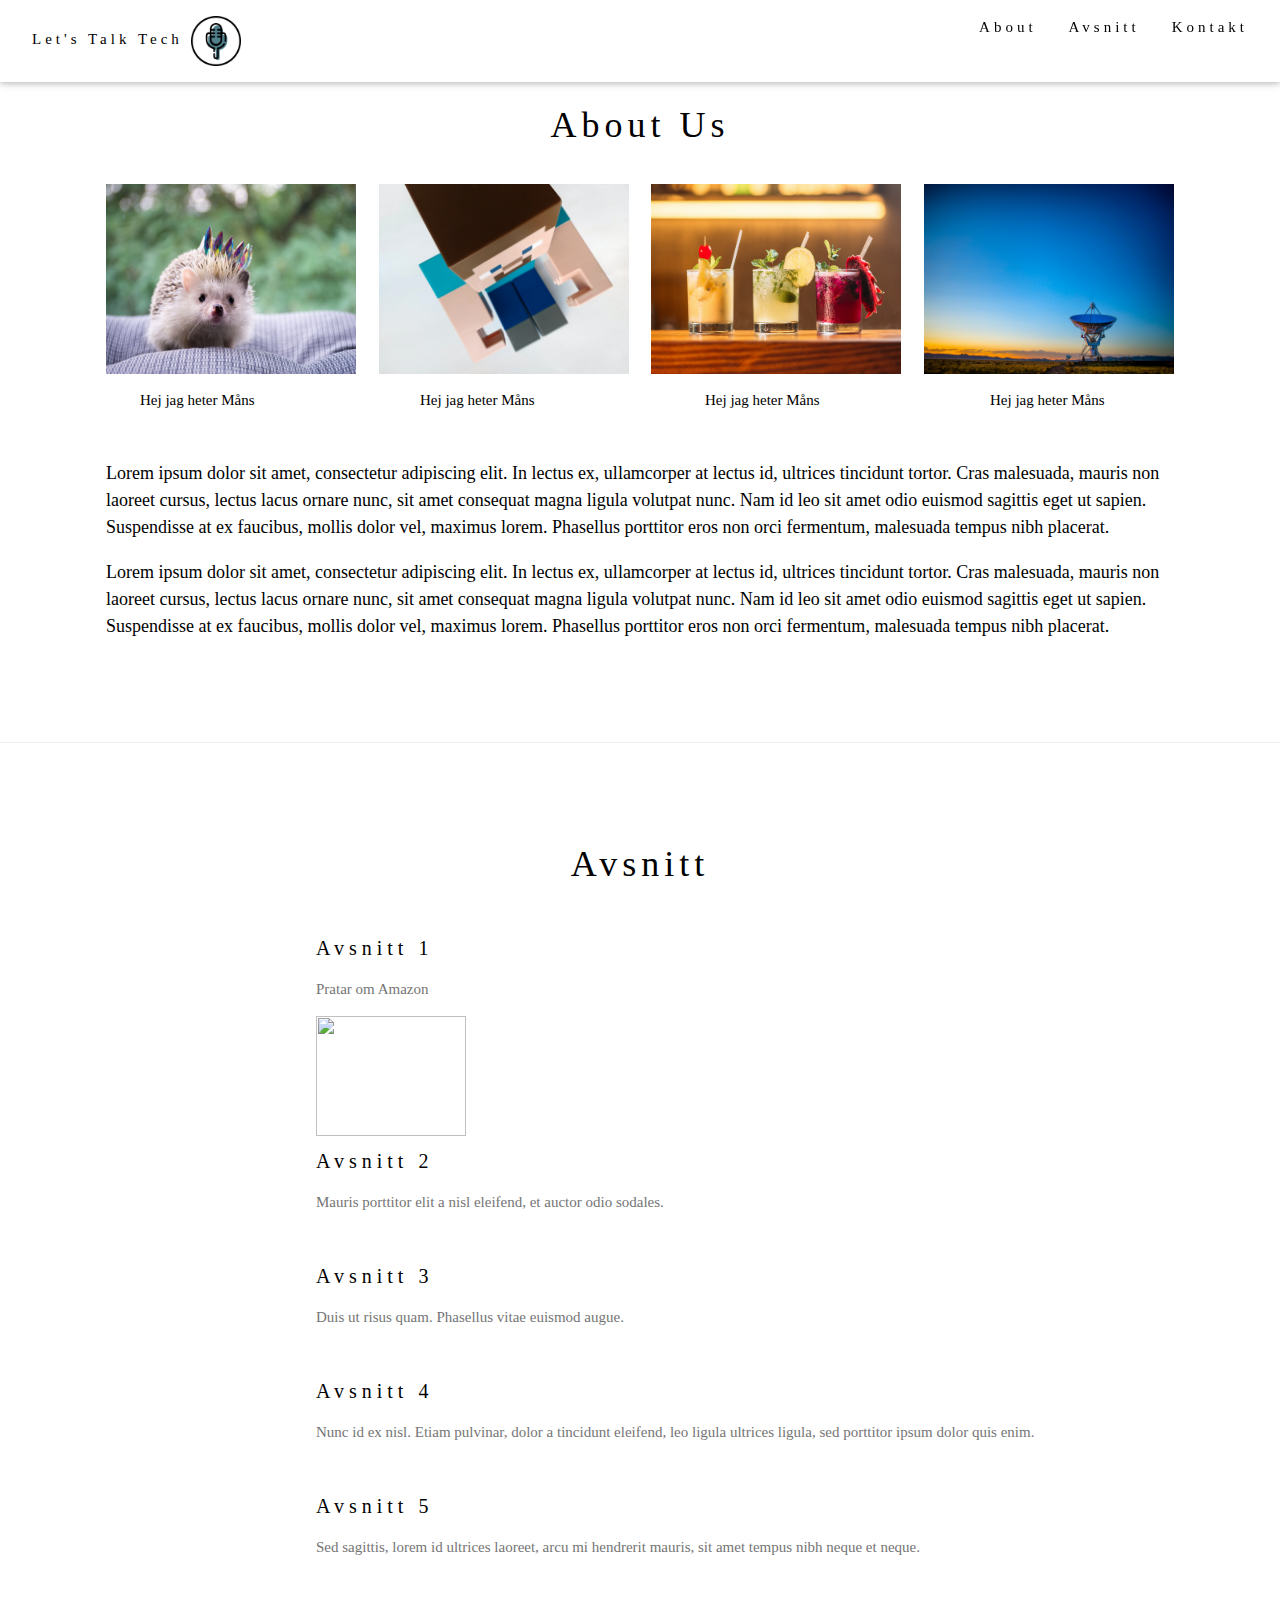
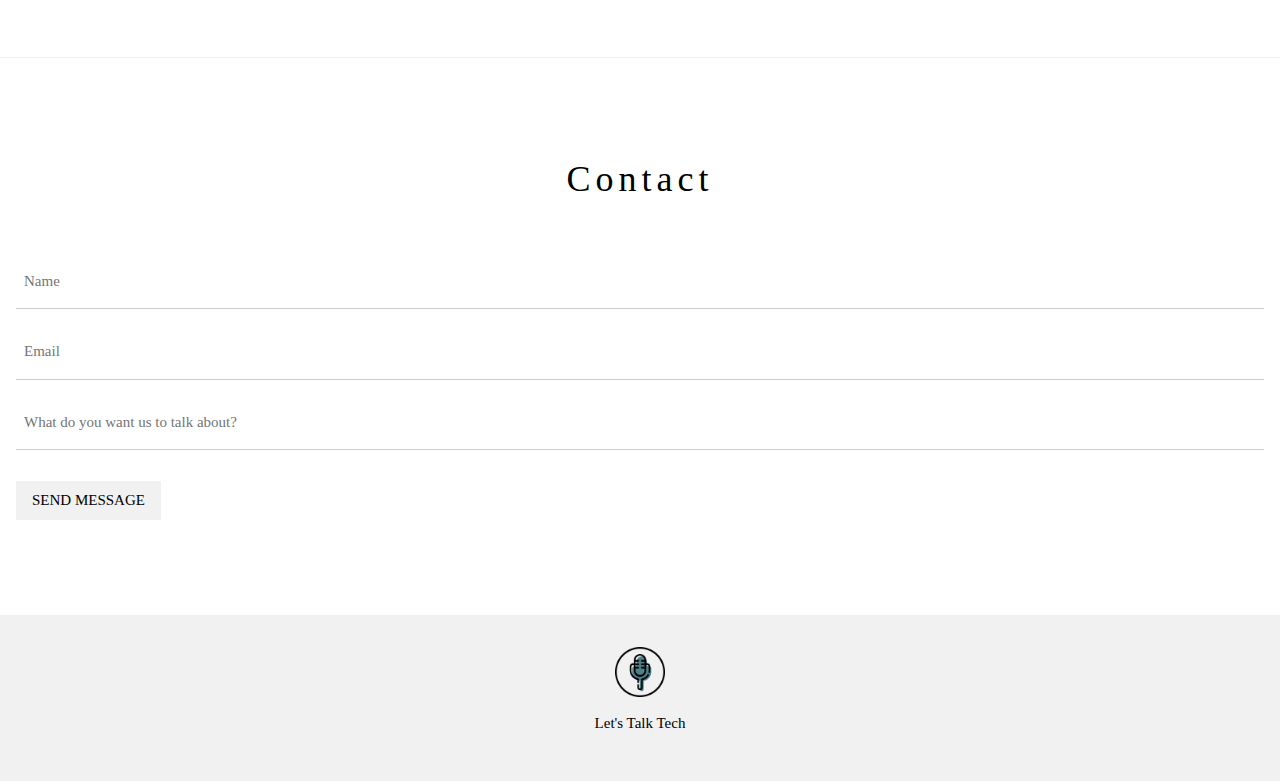
==== index.html @ 8754eae4 "Fixade Avsnitt rubriken" ====
<!DOCTYPE html>
<html>
<head>
<title>W3.CSS Template</title>
<meta charset="UTF-8">
<meta name="viewport" content="width=device-width, initial-scale=1">
<link rel="stylesheet" href="https://www.w3schools.com/w3css/4/w3.css">
<link href="style.css" rel="stylesheet" type="text/css" media="all">
</head>
<body>

<!-- Navbar (sit on top) -->
<div class="w3-top">
  <div class="w3-bar w3-white w3-padding w3-card" style="letter-spacing:4px;">
    <a href="#home" class="w3-bar-item w3-button">Let's Talk Tech <img src="images/logga.png" width="50" height="50"> </a>
    <!-- Right-sided navbar links. Hide them on small screens -->
    <div class="w3-right w3-hide-small">
      <a href="#About" class="w3-bar-item w3-button">About</a>
      <a href="#Avsnitt" class="w3-bar-item w3-button">Avsnitt</a>
      <a href="#Kontakt" class="w3-bar-item w3-button">Kontakt</a>
    </div>
  </div>
</div>

<!-- Header -->
<header class="w3-display-container w3-content w3-wide" style="max-width:1600px;min-width:500px" id="home">
  <img class="w3-image" src="images/adi-goldstein-EUsVwEOsblE-unsplash.jpg" alt="Hamburger Catering" width="1600" height="800">
 
</header>

<!-- Page content -->
<div class="w3-content" style="max-width:1100px">

<!-- Team -->
  <!-- About Section -->
  <div class="w3-container w3-padding-64" id="About">
    <h1 class="w3-center">About Us</h1><br>
    <div class="container">
       <img src="images/liudmyla-denysiuk-iJ9o00UeAWk-unsplash.jpg" width="250" height="190">
       <img src="images/nina-rivas-6eL_lMJDwjM-unsplash.jpg"  width="250" height="190">
       <img src="images/kobby-mendez-xBFTjrMIC0c-unsplash.jpg" width="250" height="190">
       <img src="images/donald-giannatti-Wj1D-qiOseE-unsplash.jpg" width="250" height="190">   
    </div>
  
  <div class="text">
  <p> Hej jag heter Måns</p>
  </div>
  
  <div class="text2">
    <p> Hej jag heter Måns</p>
    </div>
  
  <div class="text3">
  <p> Hej jag heter Måns</p>
  </div>
  
  <div class="text4">
    <p> Hej jag heter Måns</p>
  </div>
    
  <br>
  <br>
  <br>
      <p class="w3-large">Lorem ipsum dolor sit amet, consectetur adipiscing elit. In lectus ex, ullamcorper at lectus id, ultrices tincidunt tortor. Cras malesuada, mauris non laoreet cursus, lectus lacus ornare nunc, sit amet consequat magna ligula volutpat nunc. Nam id leo sit amet odio euismod sagittis eget ut sapien. Suspendisse at ex faucibus, mollis dolor vel, maximus lorem. Phasellus porttitor eros non orci fermentum, malesuada tempus nibh placerat.</p>
      <p class="w3-large">Lorem ipsum dolor sit amet, consectetur adipiscing elit. In lectus ex, ullamcorper at lectus id, ultrices tincidunt tortor. Cras malesuada, mauris non laoreet cursus, lectus lacus ornare nunc, sit amet consequat magna ligula volutpat nunc. Nam id leo sit amet odio euismod sagittis eget ut sapien. Suspendisse at ex faucibus, mollis dolor vel, maximus lorem. Phasellus porttitor eros non orci fermentum, malesuada tempus nibh placerat.</p>
    </div>
  </div>
  <hr>
  
  <!-- Avsnitt Section -->
  <div class="avsnitt w3-container w3-padding-64" id="Avsnitt">
    <div class="hej">
    <h1 class="w3-center">Avsnitt</h1><br>
  </div>
     
    <h4>Avsnitt 1</h4>
    <p class="w3-text-grey">Pratar om Amazon</p>
    <img src="images/adi-goldstein-EUsVwEOsblE-unsplash.jpg"  width="150" height="120">
    
    <h4>Avsnitt 2</h4>
    <p class="w3-text-grey">Mauris porttitor elit a nisl eleifend, et auctor odio sodales.</p><br>
    
    <h4>Avsnitt 3</h4>
    <p class="w3-text-grey">Duis ut risus quam. Phasellus vitae euismod augue.</p><br>
    
    <h4>Avsnitt 4</h4>
    <p class="w3-text-grey">Nunc id ex nisl. Etiam pulvinar, dolor a tincidunt eleifend, leo ligula ultrices ligula, sed porttitor ipsum dolor quis enim.</p><br>
    
    <h4>Avsnitt 5</h4>
    <p class="w3-text-grey">Sed sagittis, lorem id ultrices laoreet, arcu mi hendrerit mauris, sit amet tempus nibh neque et neque. </p>    
  </div>

  <hr>

  <!-- Contact Section -->
  <div class="w3-container w3-padding-64" id="Kontakt">
    <h1 class="w3-center">Contact</h1><br>
    
    <form action="/action_page.php" target="_blank">
      <p><input class="w3-input w3-padding-16" type="text" placeholder="Name" required name="Name"></p>
      <p><input class="w3-input w3-padding-16" type="text" placeholder="Email"required name="Email"></p>
      <p><input class="w3-input w3-padding-16" type="text" placeholder="What do you want us to talk about?"></p>
      <p><button class="w3-button w3-light-grey w3-section" type="submit">SEND MESSAGE</button></p>
    </form>
  </div>
  
<!-- End page content -->
</div>

<!-- Footer -->
<footer class="w3-center w3-light-grey w3-padding-32">
  <img src="images/logga.png" width="50" height="50"> <p>Let's Talk Tech</p>
</footer>

</body>
</html>
---- style.css ----
body {
    font-family: "Times New Roman", Georgia, Serif;
}

h1, h2, h3, h4, h5, h6 {
    font-family: "Playfair Display";
    letter-spacing: 5px;
}

.about {
    display: flex;
    justify-content: center;
}

.container {
   display: flex;
   justify-content: space-between;
}

.text {
    position: absolute;
    bottom: 100x;
    left: 140px;
}

.text2 {
    position: absolute;
    bottom: 100x;
    left: 420px;
}

.text3 {
    position: absolute;
    bottom: 100x;
    left: 705px;
}

.text4 {
    position: absolute;
    bottom: 100x;
    left: 990px;
}

.avsnitt {
   margin-left: 300px;
}

.hej{
    margin-right: 300px;
}
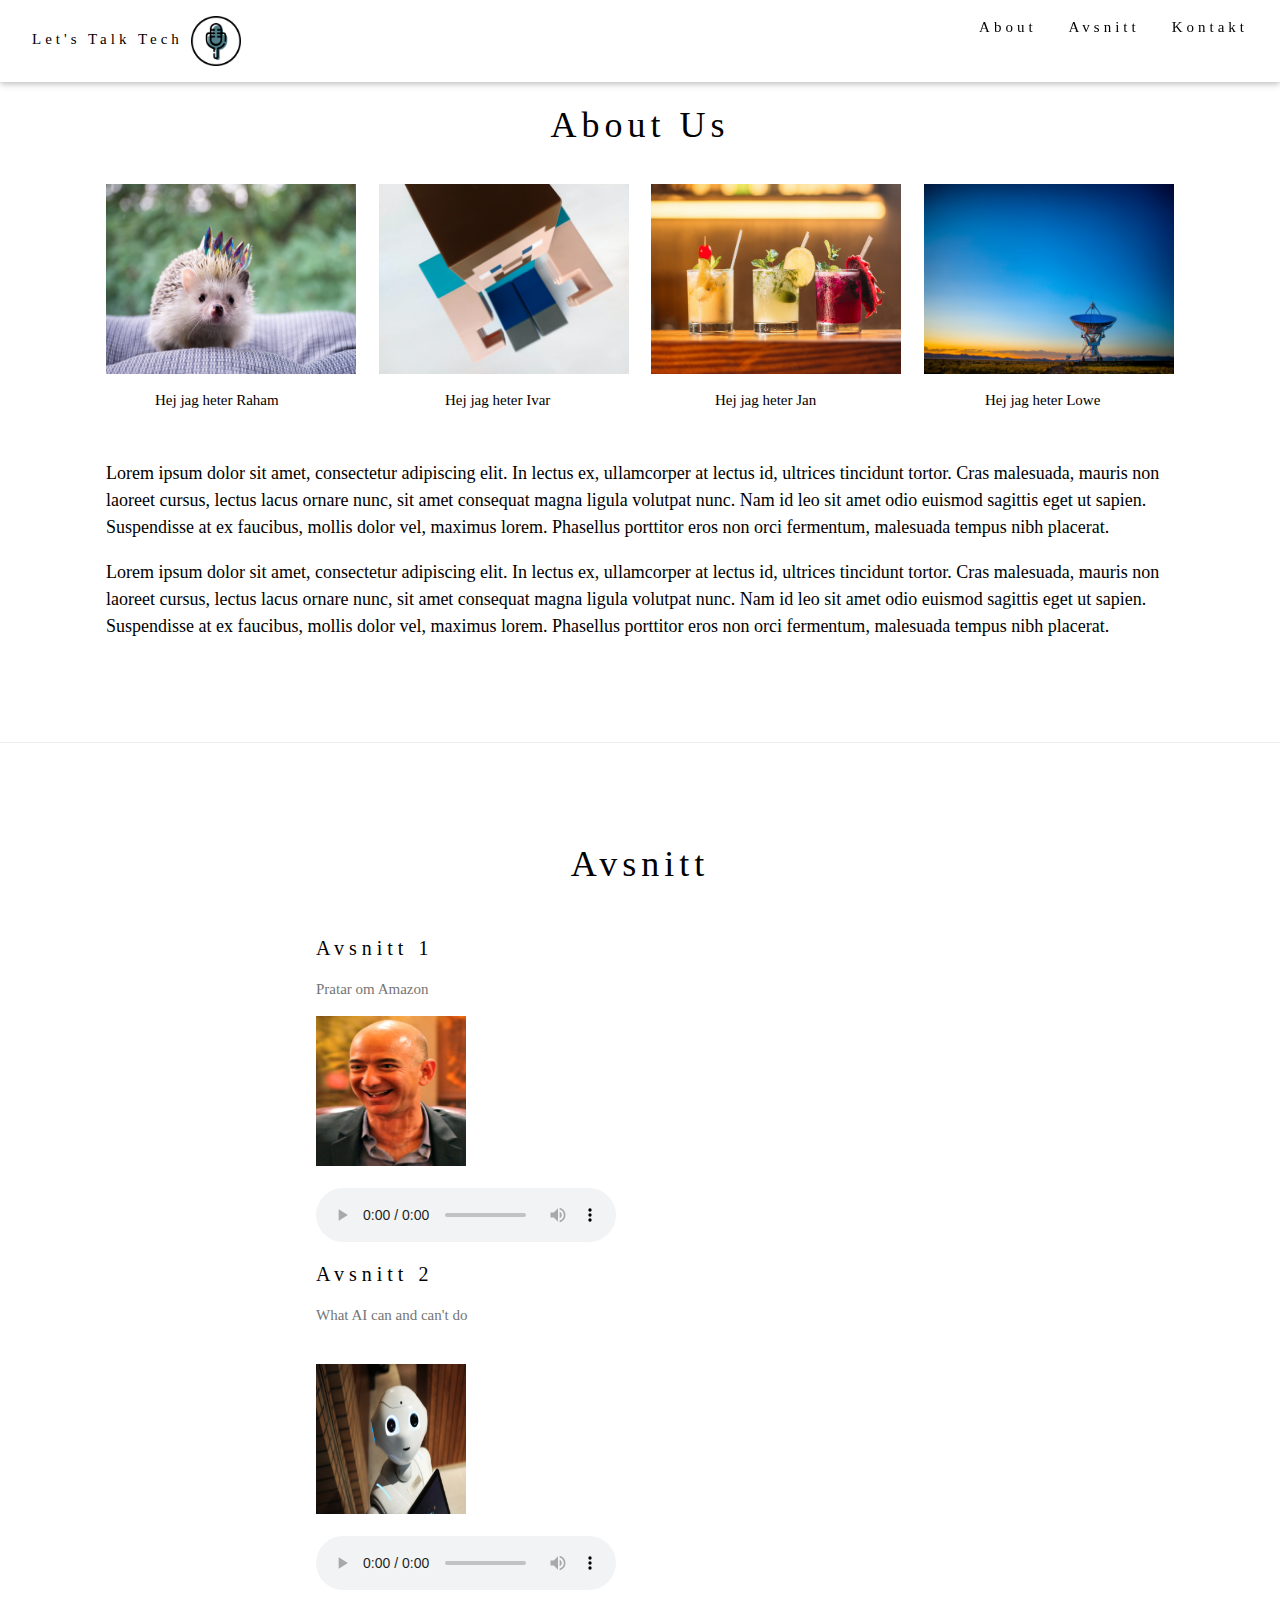
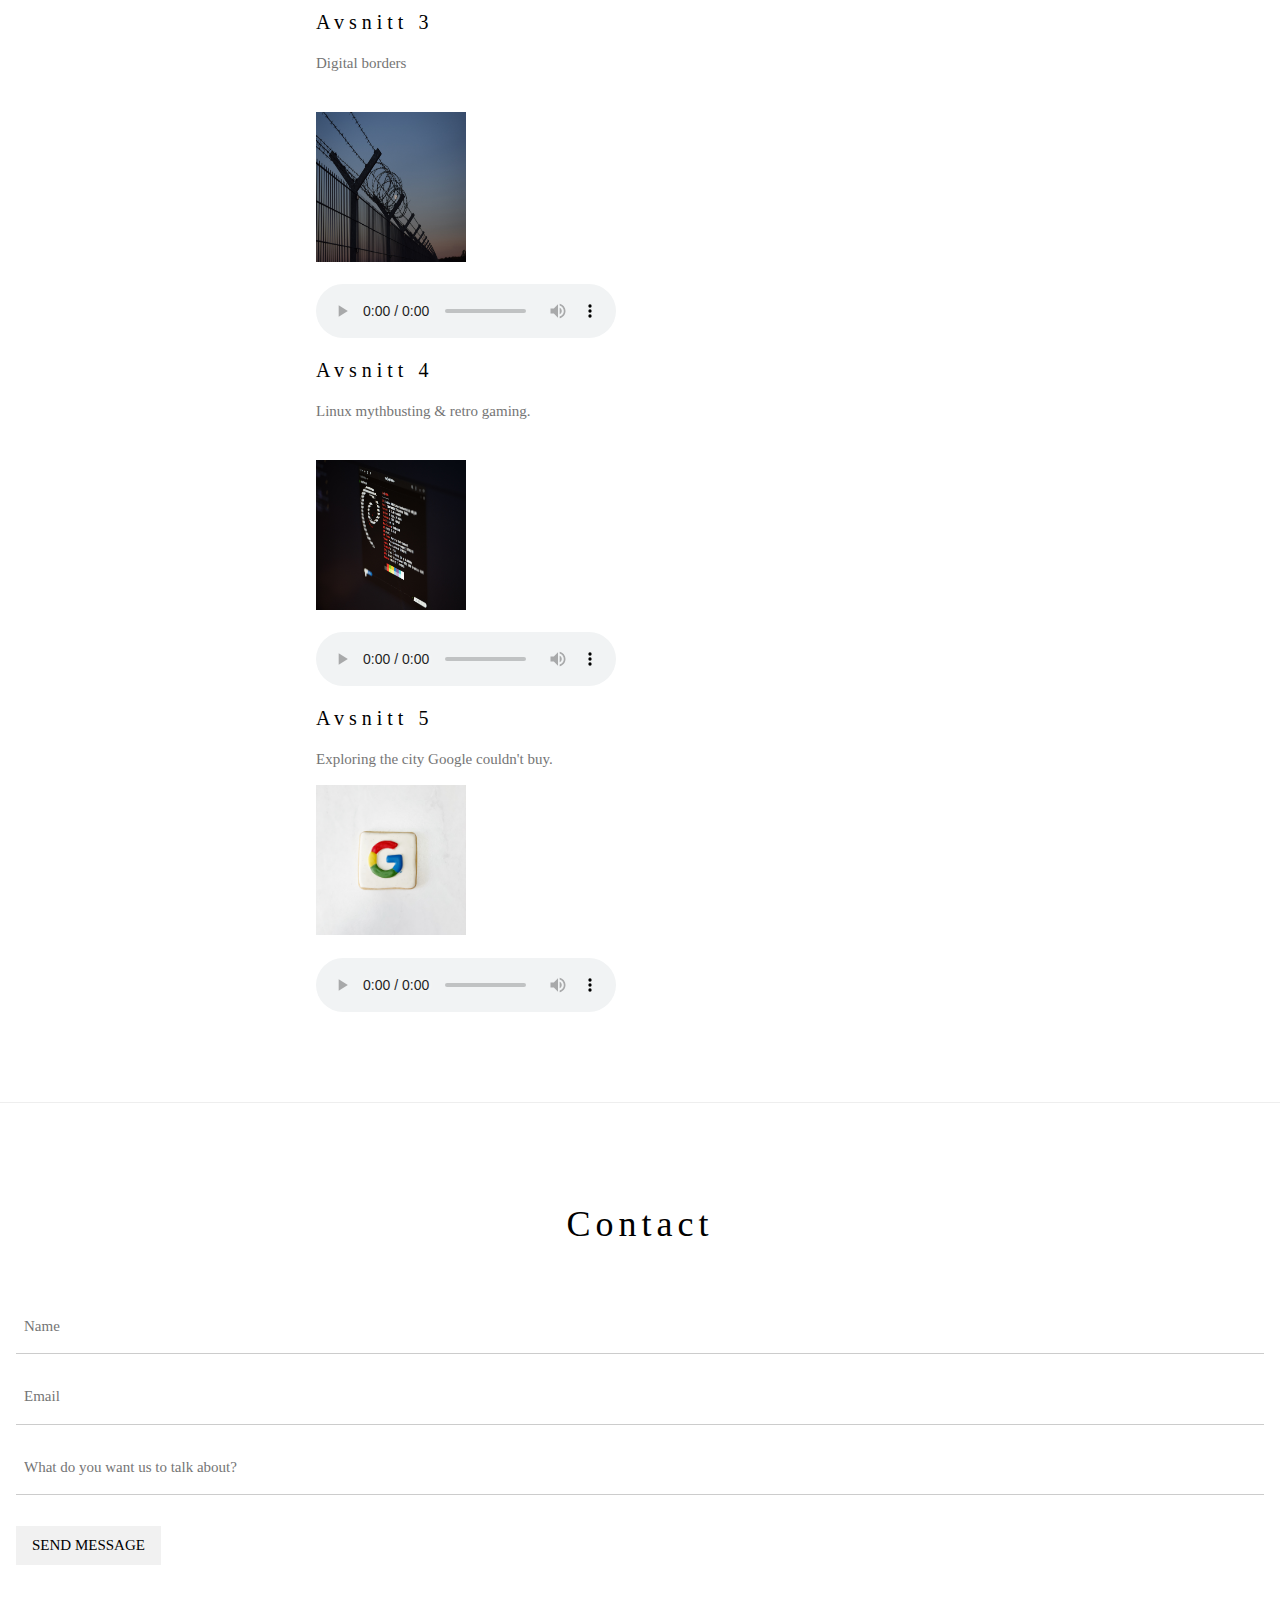
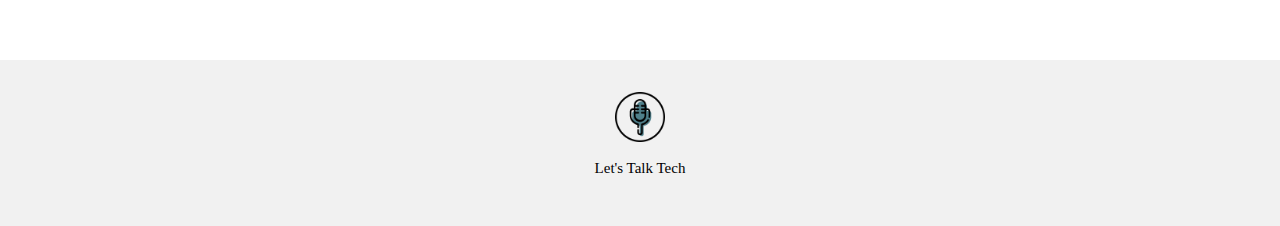
==== commit 26bce5fc: "La till avsnitten och bilder" ====
--- a/index.html
+++ b/index.html
@@ -1,7 +1,7 @@
 <!DOCTYPE html>
 <html>
 <head>
-<title>W3.CSS Template</title>
+<title>Let's Talk Tech</title>
 <meta charset="UTF-8">
 <meta name="viewport" content="width=device-width, initial-scale=1">
 <link rel="stylesheet" href="https://www.w3schools.com/w3css/4/w3.css">
@@ -43,19 +43,19 @@
     </div>
   
   <div class="text">
-  <p> Hej jag heter Måns</p>
+  <p> Hej jag heter Raham</p>
   </div>
   
   <div class="text2">
-    <p> Hej jag heter Måns</p>
+    <p> Hej jag heter Ivar </p>
     </div>
   
   <div class="text3">
-  <p> Hej jag heter Måns</p>
+  <p> Hej jag heter Jan</p>
   </div>
   
   <div class="text4">
-    <p> Hej jag heter Måns</p>
+    <p> Hej jag heter Lowe</p>
   </div>
     
   <br>
@@ -75,19 +75,39 @@
      
     <h4>Avsnitt 1</h4>
     <p class="w3-text-grey">Pratar om Amazon</p>
-    <img src="images/adi-goldstein-EUsVwEOsblE-unsplash.jpg"  width="150" height="120">
+    <img src="images/Jeff_Bezos'_iconic_laugh_(cropped).jpg" alt="Jeff bezoz" width="150" height="150"><br><br>
+    <audio controls autoplay>
+      <source src="amazonavsnitt.ogg" type="audio/ogg">
+    </audio>
     
     <h4>Avsnitt 2</h4>
-    <p class="w3-text-grey">Mauris porttitor elit a nisl eleifend, et auctor odio sodales.</p><br>
-    
+    <p class="w3-text-grey">What AI can and can't do</p><br>
+    <img src="images/robot.jpg" alt="Jeff bezoz" width="150" height="150"><br><br>
+    <audio controls autoplay>
+      <source src="amazonavsnitt.ogg" type="audio/ogg">
+    </audio>
+       
     <h4>Avsnitt 3</h4>
-    <p class="w3-text-grey">Duis ut risus quam. Phasellus vitae euismod augue.</p><br>
+    <p class="w3-text-grey">Digital borders</p><br>
+    <img src="images/jannik-fAwcMpTjiRk-unsplash.jpg" alt="border" width="150" height="150"><br><br>
+    <audio controls autoplay>
+      <source src="amazonavsnitt.ogg" type="audio/ogg">
+    </audio>
+
     
     <h4>Avsnitt 4</h4>
-    <p class="w3-text-grey">Nunc id ex nisl. Etiam pulvinar, dolor a tincidunt eleifend, leo ligula ultrices ligula, sed porttitor ipsum dolor quis enim.</p><br>
+    <p class="w3-text-grey">Linux mythbusting & retro gaming.</p><br>
+    <img src="images/Linux.jpg" alt="border" width="150" height="150"><br><br>
+    <audio controls autoplay>
+      <source src="amazonavsnitt.ogg" type="audio/ogg">
+    </audio>
     
     <h4>Avsnitt 5</h4>
-    <p class="w3-text-grey">Sed sagittis, lorem id ultrices laoreet, arcu mi hendrerit mauris, sit amet tempus nibh neque et neque. </p>    
+    <p class="w3-text-grey">Exploring the city Google couldn't buy. </p>   
+    <img src="images/G.jpg" alt="border" width="150" height="150"><br><br>
+    <audio controls autoplay>
+      <source src="amazonavsnitt.ogg" type="audio/ogg">
+    </audio> 
   </div>
 
   <hr>
--- a/style.css
+++ b/style.css
@@ -20,25 +20,25 @@
 .text {
     position: absolute;
     bottom: 100x;
-    left: 140px;
+    left: 155px;
 }
 
 .text2 {
     position: absolute;
     bottom: 100x;
-    left: 420px;
+    left: 445px;
 }
 
 .text3 {
     position: absolute;
     bottom: 100x;
-    left: 705px;
+    left: 715px;
 }
 
 .text4 {
     position: absolute;
     bottom: 100x;
-    left: 990px;
+    left: 985px;
 }
 
 .avsnitt {
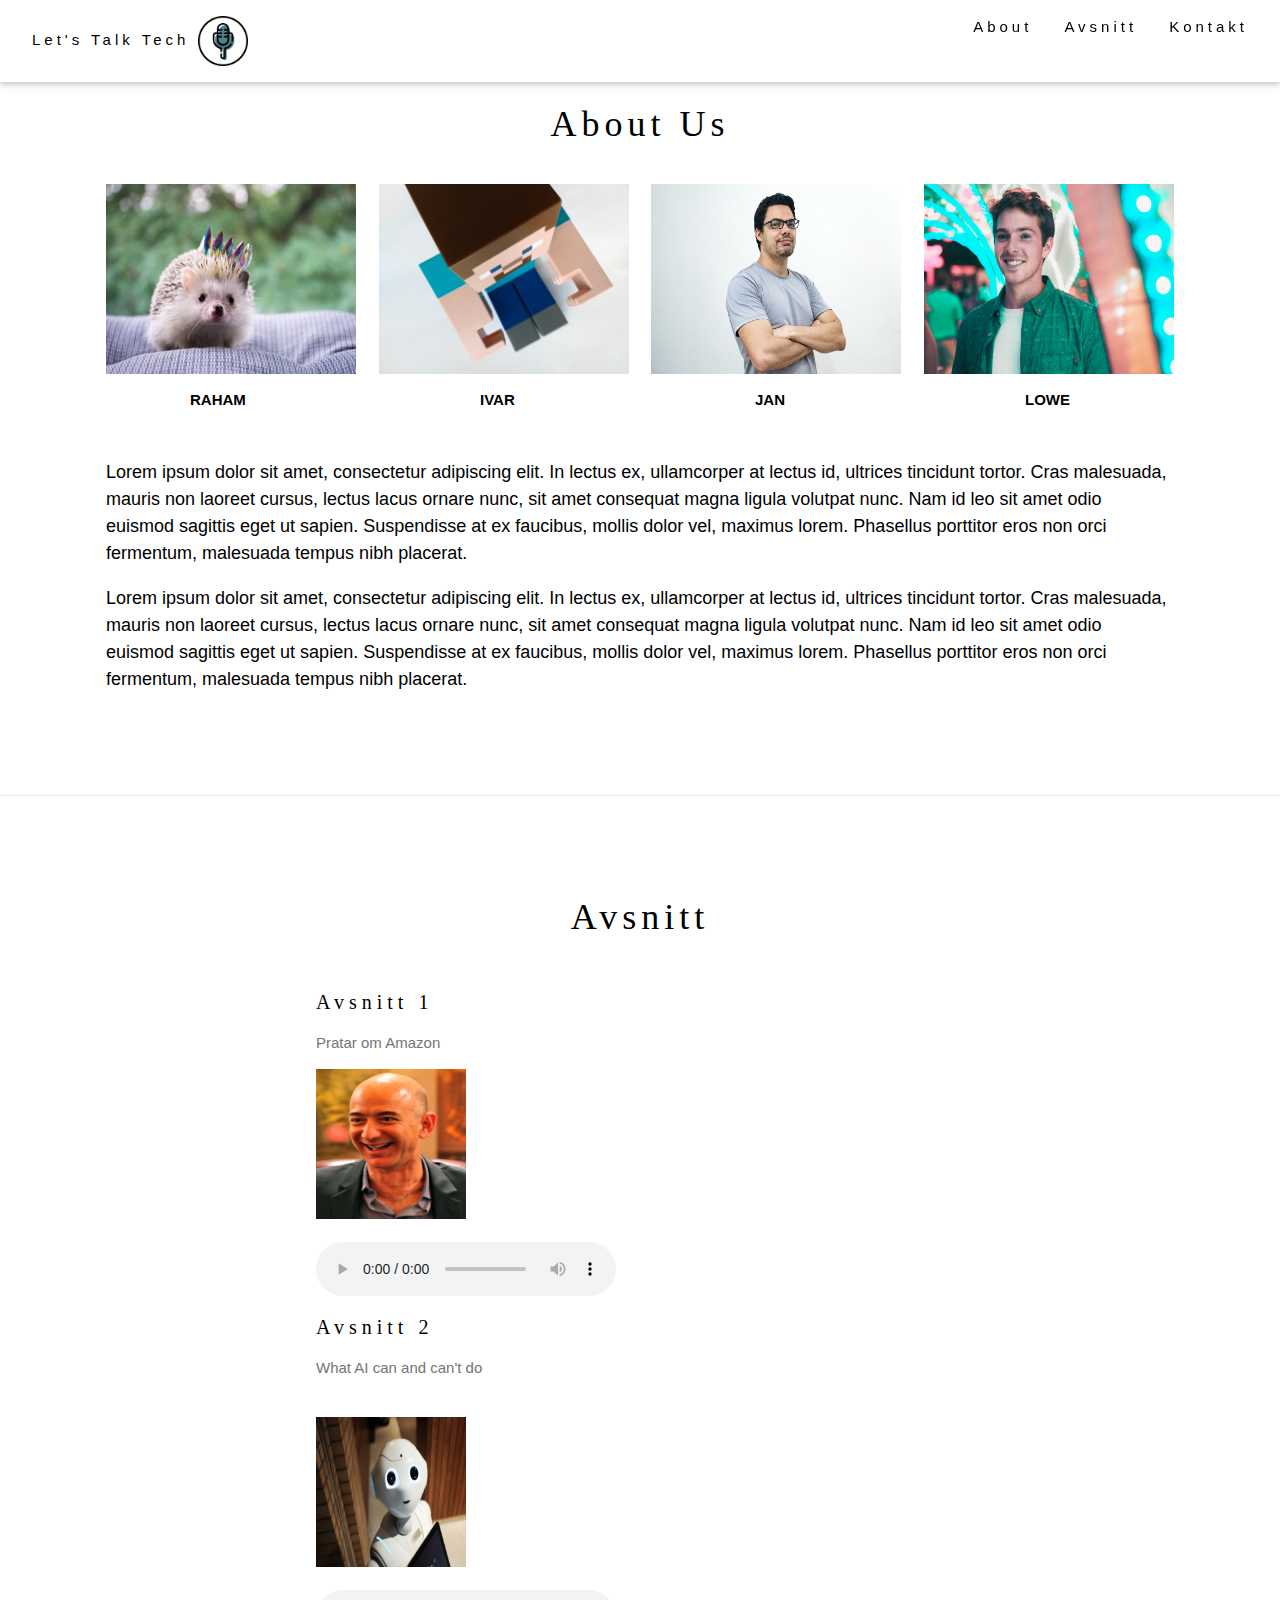
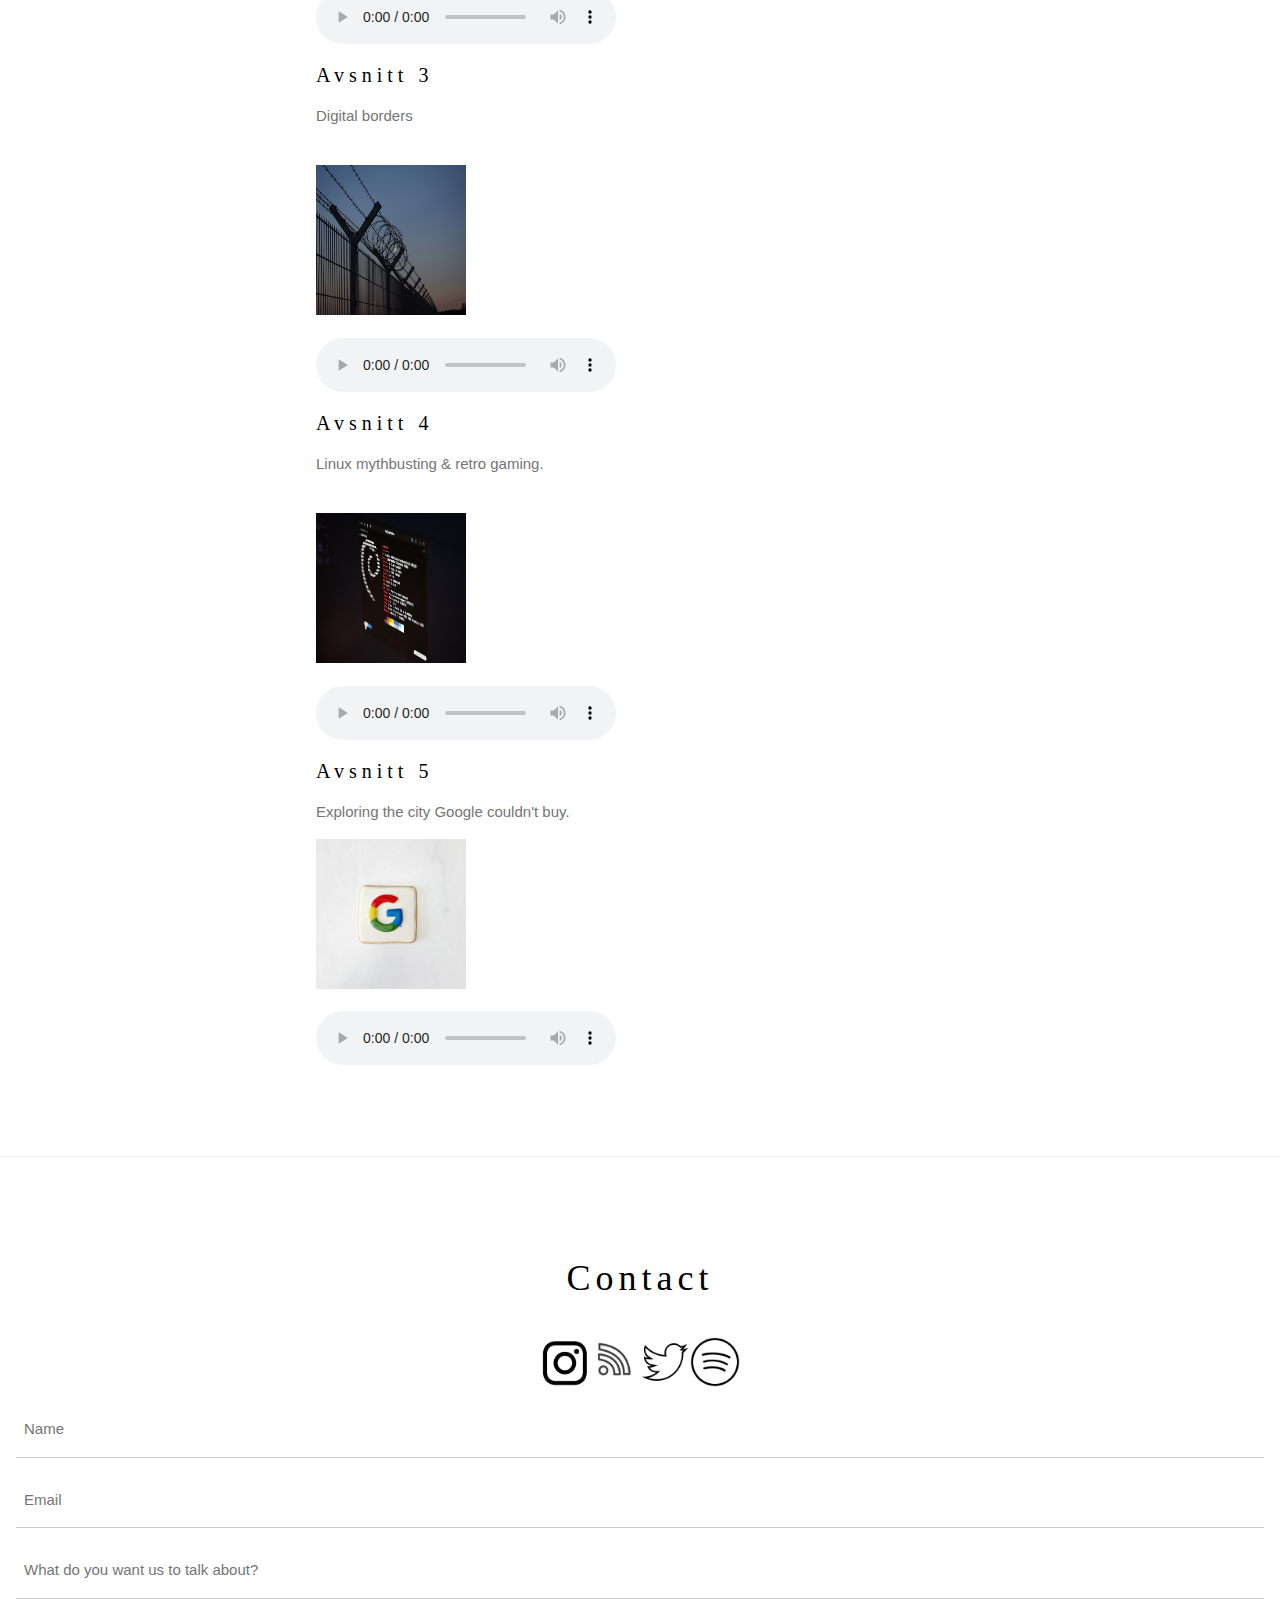
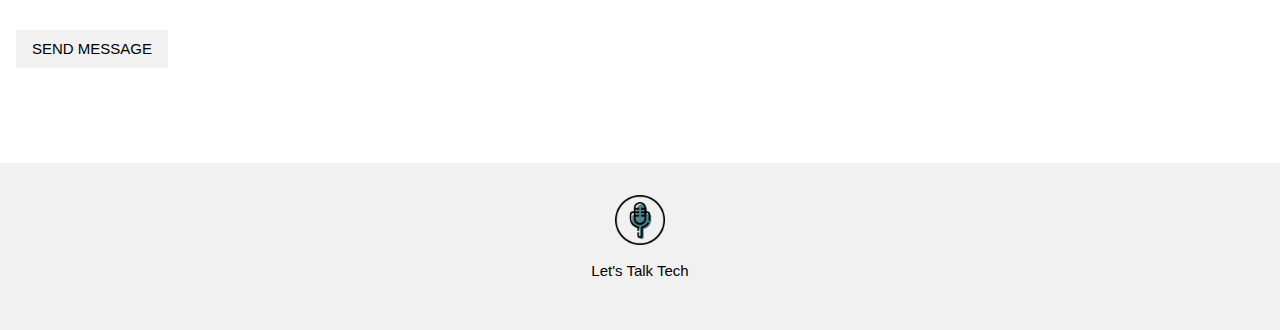
==== commit 3454cb7b: "la till alt till images" ====
--- a/index.html
+++ b/index.html
@@ -24,7 +24,7 @@
 
 <!-- Header -->
 <header class="w3-display-container w3-content w3-wide" style="max-width:1600px;min-width:500px" id="home">
-  <img class="w3-image" src="images/adi-goldstein-EUsVwEOsblE-unsplash.jpg" alt="Hamburger Catering" width="1600" height="800">
+  <img class="w3-image" src="images/adi-goldstein-EUsVwEOsblE-unsplash.jpg" alt="neon" width="1600" height="800">
  
 </header>
 
@@ -36,26 +36,26 @@
   <div class="w3-container w3-padding-64" id="About">
     <h1 class="w3-center">About Us</h1><br>
     <div class="container">
-       <img src="images/liudmyla-denysiuk-iJ9o00UeAWk-unsplash.jpg" width="250" height="190">
-       <img src="images/nina-rivas-6eL_lMJDwjM-unsplash.jpg"  width="250" height="190">
-       <img src="images/kobby-mendez-xBFTjrMIC0c-unsplash.jpg" width="250" height="190">
-       <img src="images/donald-giannatti-Wj1D-qiOseE-unsplash.jpg" width="250" height="190">   
+       <img src="images/Raham.jpg" alt="Raham" width="250" height="190">
+       <img src="images/Ivar.jpg" alt="Ivar" width="250" height="190">
+       <img src="images/Jan.jpg" alt="Jan" width="250" height="190">
+       <img src="images/Lowe.jpg" alt="Lowe" width="250" height="190">   
     </div>
   
   <div class="text">
-  <p> Hej jag heter Raham</p>
+  <p>RAHAM</p>
   </div>
   
   <div class="text2">
-    <p> Hej jag heter Ivar </p>
+    <p>IVAR</p>
     </div>
   
   <div class="text3">
-  <p> Hej jag heter Jan</p>
+  <p>JAN</p>
   </div>
   
   <div class="text4">
-    <p> Hej jag heter Lowe</p>
+    <p>LOWE</p>
   </div>
     
   <br>
@@ -82,7 +82,7 @@
     
     <h4>Avsnitt 2</h4>
     <p class="w3-text-grey">What AI can and can't do</p><br>
-    <img src="images/robot.jpg" alt="Jeff bezoz" width="150" height="150"><br><br>
+    <img src="images/robot.jpg" alt="robot" width="150" height="150"><br><br>
     <audio controls autoplay>
       <source src="amazonavsnitt.ogg" type="audio/ogg">
     </audio>
@@ -93,18 +93,17 @@
     <audio controls autoplay>
       <source src="amazonavsnitt.ogg" type="audio/ogg">
     </audio>
-
-    
+  
     <h4>Avsnitt 4</h4>
     <p class="w3-text-grey">Linux mythbusting & retro gaming.</p><br>
-    <img src="images/Linux.jpg" alt="border" width="150" height="150"><br><br>
+    <img src="images/Linux.jpg" alt="linux" width="150" height="150"><br><br>
     <audio controls autoplay>
       <source src="amazonavsnitt.ogg" type="audio/ogg">
     </audio>
     
     <h4>Avsnitt 5</h4>
     <p class="w3-text-grey">Exploring the city Google couldn't buy. </p>   
-    <img src="images/G.jpg" alt="border" width="150" height="150"><br><br>
+    <img src="images/G.jpg" alt="google" width="150" height="150"><br><br>
     <audio controls autoplay>
       <source src="amazonavsnitt.ogg" type="audio/ogg">
     </audio> 
@@ -115,6 +114,13 @@
   <!-- Contact Section -->
   <div class="w3-container w3-padding-64" id="Kontakt">
     <h1 class="w3-center">Contact</h1><br>
+    <div class="socialMedia">
+      <img src="images/insta.png" alt="instagram" width="50" height="50">
+      <img src="images/rss.png" alt="instagram" width="50" height="50">
+      <img src="images/twitter.png" alt="instagram" width="50" height="50">
+      <img src="images/spotify.png" alt="instagram" width="50" height="50">
+      
+    </div>
     
     <form action="/action_page.php" target="_blank">
       <p><input class="w3-input w3-padding-16" type="text" placeholder="Name" required name="Name"></p>
@@ -129,7 +135,7 @@
 
 <!-- Footer -->
 <footer class="w3-center w3-light-grey w3-padding-32">
-  <img src="images/logga.png" width="50" height="50"> <p>Let's Talk Tech</p>
+  <img src="images/logga.png" alt="logga" width="50" height="50"> <p>Let's Talk Tech</p>
 </footer>
 
 </body>
--- a/style.css
+++ b/style.css
@@ -1,5 +1,5 @@
 body {
-    font-family: "Times New Roman", Georgia, Serif;
+    font-family: 'Segoe UI', Tahoma, Geneva, Verdana, sans-serif;
 }
 
 h1, h2, h3, h4, h5, h6 {
@@ -20,25 +20,33 @@
 .text {
     position: absolute;
     bottom: 100x;
-    left: 155px;
+    left: 190px;
+    font-weight: bold;
+    font-family: 'Segoe UI', Tahoma, Geneva, Verdana, sans-serif !important;
 }
 
 .text2 {
     position: absolute;
     bottom: 100x;
-    left: 445px;
+    left: 480px;
+    font-weight: bold;
+    font-family: 'Segoe UI', Tahoma, Geneva, Verdana, sans-serif !important;
 }
 
 .text3 {
     position: absolute;
     bottom: 100x;
-    left: 715px;
+    left: 755px;
+    font-weight: bold;
+    font-family: 'Segoe UI', Tahoma, Geneva, Verdana, sans-serif !important;
 }
 
 .text4 {
     position: absolute;
     bottom: 100x;
-    left: 985px;
+    left: 1025px;
+    font-weight: bold;
+    font-family: 'Segoe UI', Tahoma, Geneva, Verdana, sans-serif !important;
 }
 
 .avsnitt {
@@ -47,4 +55,9 @@
 
 .hej{
     margin-right: 300px;
+}
+
+.socialMedia{
+    display: flex;
+    justify-content: center;
 }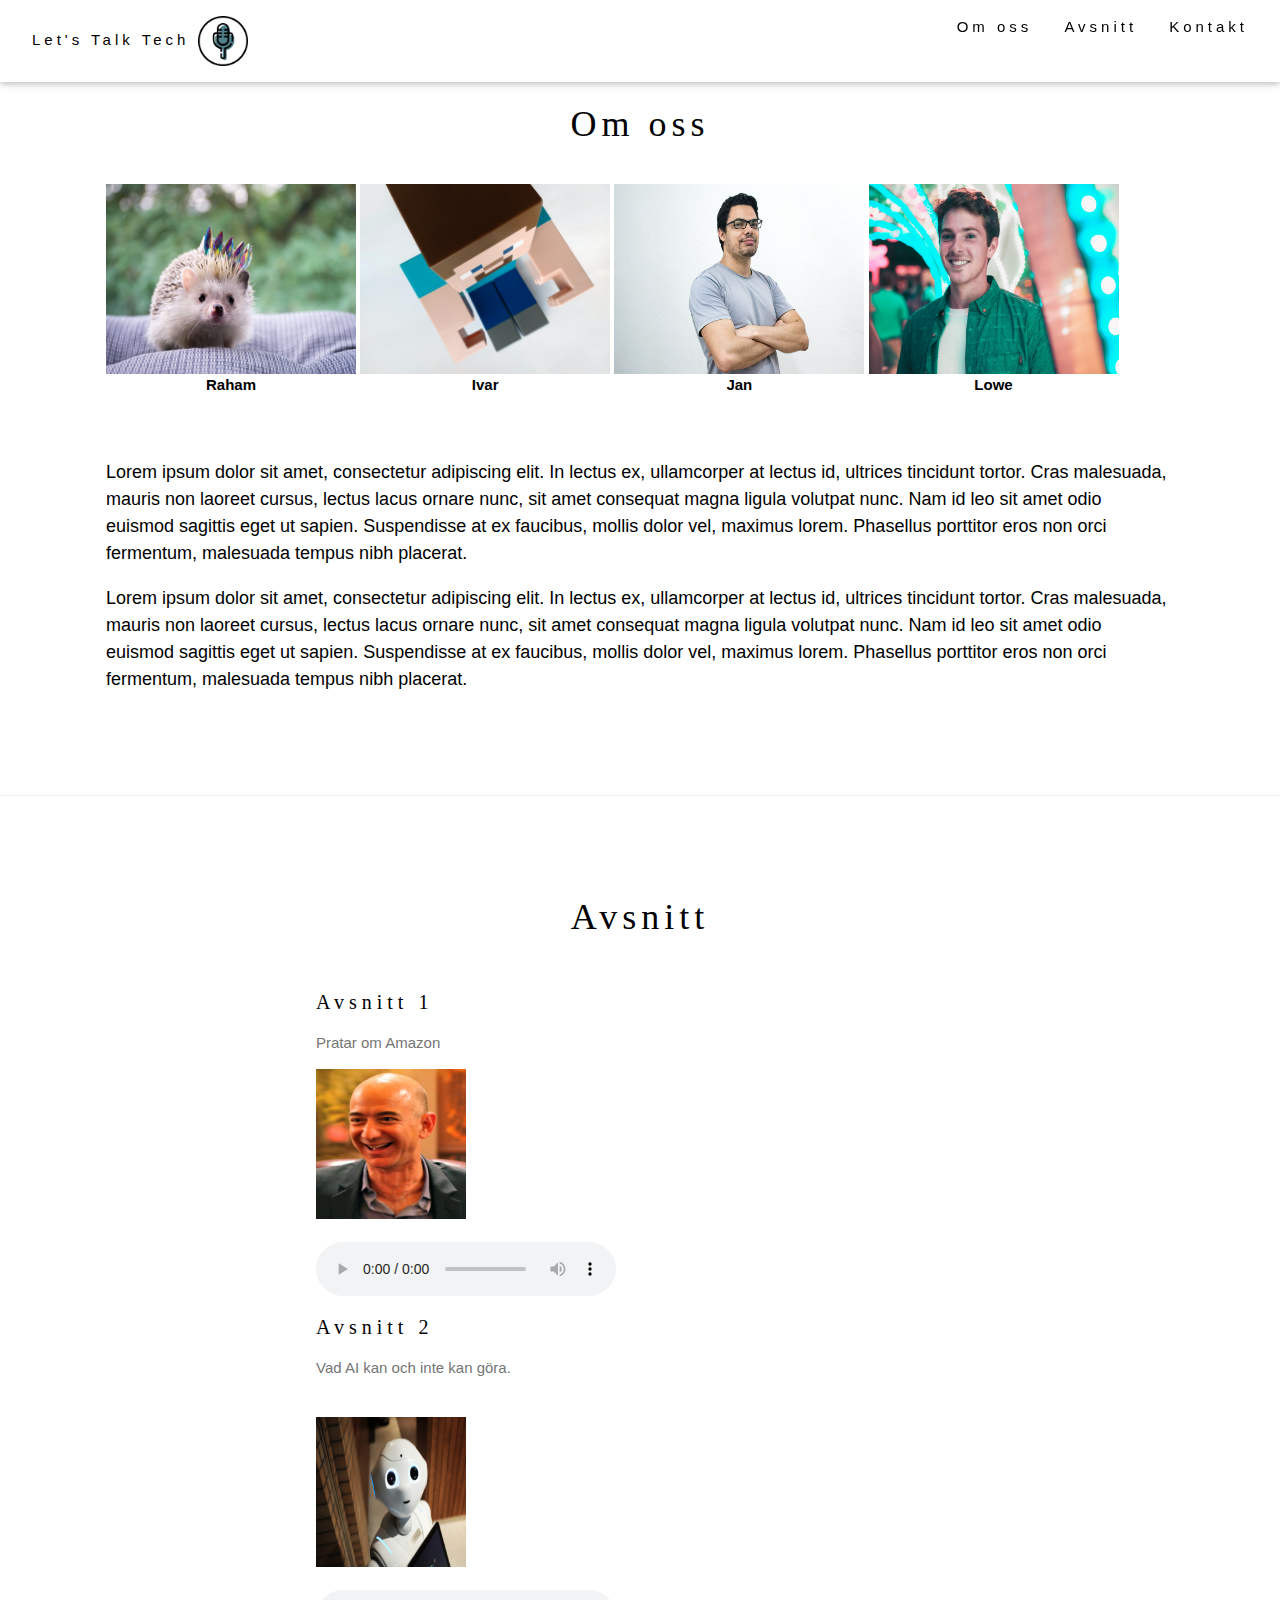
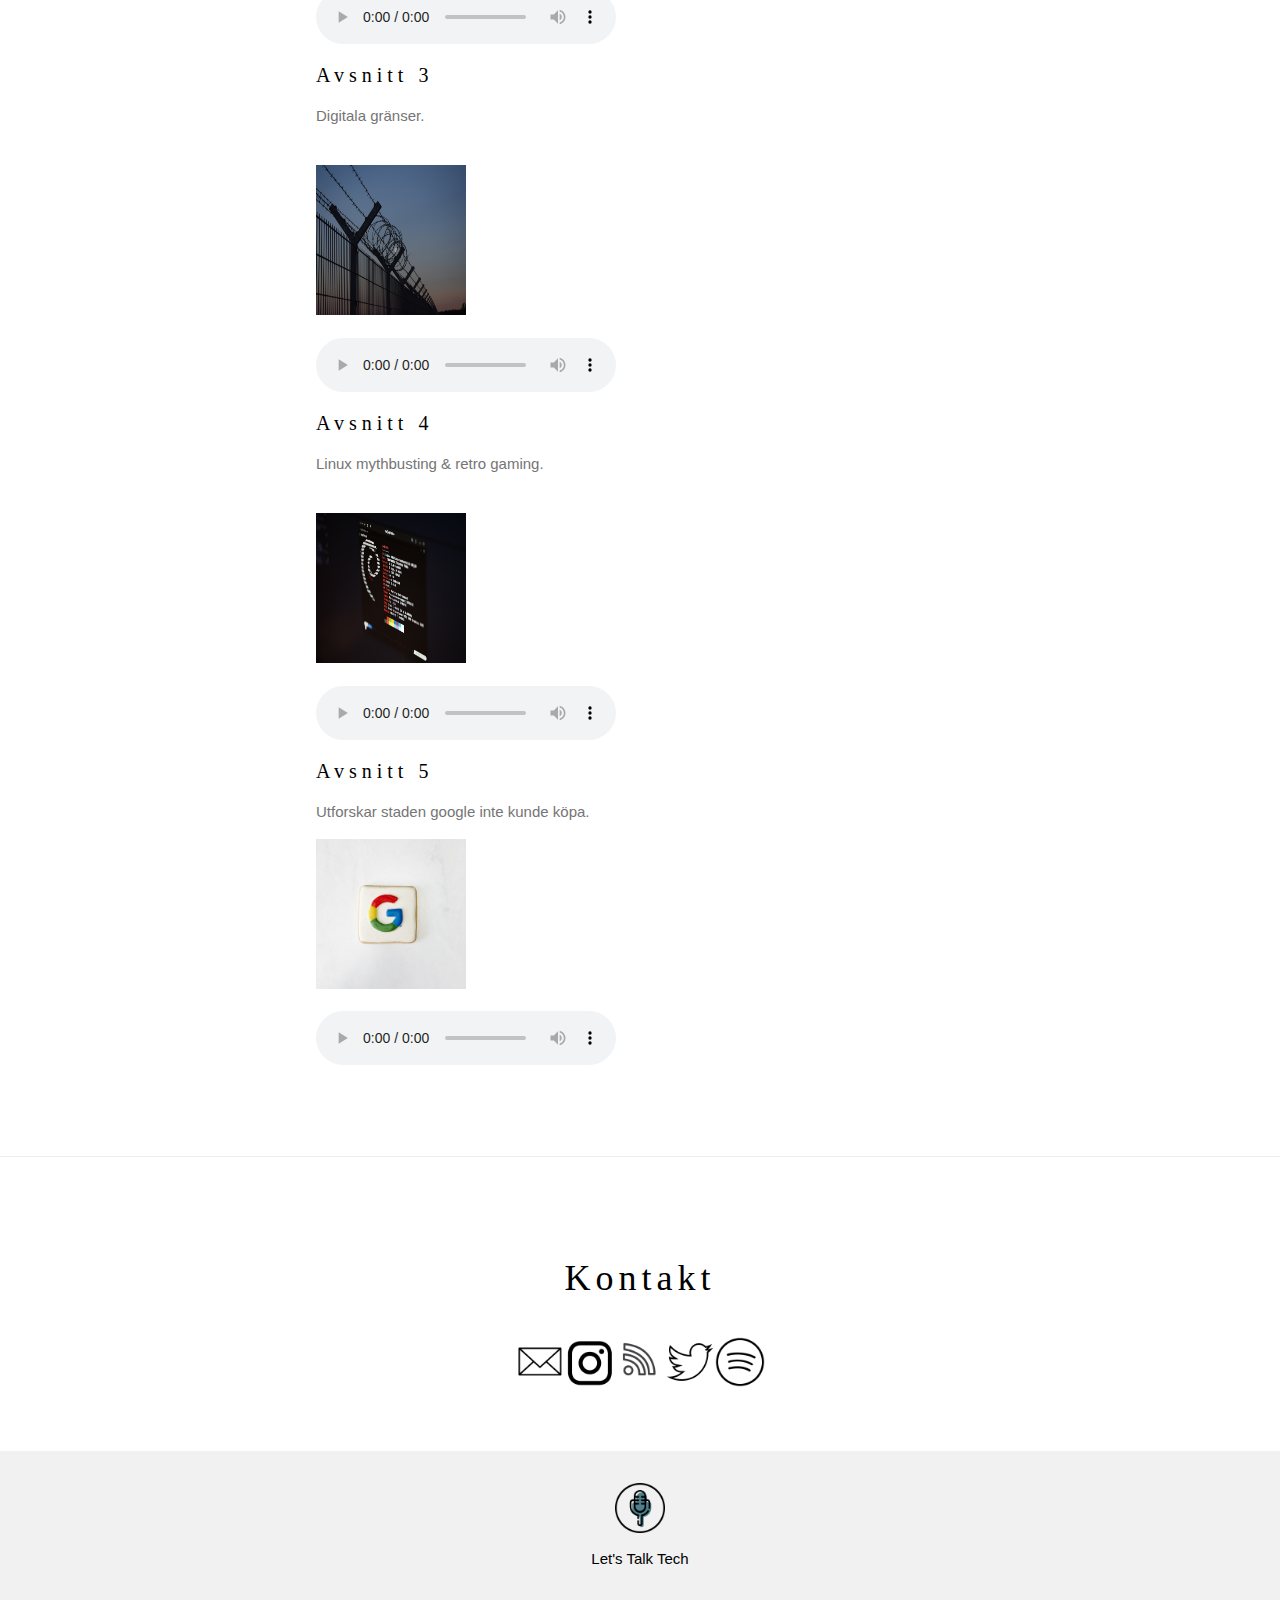
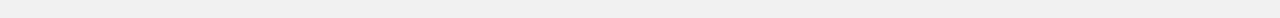
==== commit 800c1349: "Fixade centrering av porträtttext och 'kontaktlänkar" ====
--- a/index.html
+++ b/index.html
@@ -12,10 +12,10 @@
 <!-- Navbar (sit on top) -->
 <div class="w3-top">
   <div class="w3-bar w3-white w3-padding w3-card" style="letter-spacing:4px;">
-    <a href="#home" class="w3-bar-item w3-button">Let's Talk Tech <img src="images/logga.png" width="50" height="50"> </a>
+    <a href="#home" class="w3-bar-item w3-button">Let's Talk Tech <img src="images/logga.png" alt="logga" width="50" height="50"> </a>
     <!-- Right-sided navbar links. Hide them on small screens -->
     <div class="w3-right w3-hide-small">
-      <a href="#About" class="w3-bar-item w3-button">About</a>
+      <a href="#Om" class="w3-bar-item w3-button">Om oss</a>
       <a href="#Avsnitt" class="w3-bar-item w3-button">Avsnitt</a>
       <a href="#Kontakt" class="w3-bar-item w3-button">Kontakt</a>
     </div>
@@ -23,8 +23,8 @@
 </div>
 
 <!-- Header -->
-<header class="w3-display-container w3-content w3-wide" style="max-width:1600px;min-width:500px" id="home">
-  <img class="w3-image" src="images/adi-goldstein-EUsVwEOsblE-unsplash.jpg" alt="neon" width="1600" height="800">
+<header class="w3-display-container w3-content w3-wide" style="max-width:100%;min-width:100%" id="home">
+  <img class="w3-image" src="images/Neon.jpg" alt="neon">
  
 </header>
 
@@ -33,30 +33,24 @@
 
 <!-- Team -->
   <!-- About Section -->
-  <div class="w3-container w3-padding-64" id="About">
-    <h1 class="w3-center">About Us</h1><br>
+  <div class="w3-container w3-padding-64" id="Om">
+    <h1 class="w3-center">Om oss</h1><br>
     <div class="container">
        <img src="images/Raham.jpg" alt="Raham" width="250" height="190">
+       <span class="text">Raham</span>
+    </div>
+    <div class="container">
        <img src="images/Ivar.jpg" alt="Ivar" width="250" height="190">
+       <span class="text">Ivar</span>
+    </div>
+    <div class="container">
        <img src="images/Jan.jpg" alt="Jan" width="250" height="190">
+       <span class="text">Jan</span>
+    </div>
+    <div class="container">
        <img src="images/Lowe.jpg" alt="Lowe" width="250" height="190">   
+       <span class="text">Lowe</span>
     </div>
-  
-  <div class="text">
-  <p>RAHAM</p>
-  </div>
-  
-  <div class="text2">
-    <p>IVAR</p>
-    </div>
-  
-  <div class="text3">
-  <p>JAN</p>
-  </div>
-  
-  <div class="text4">
-    <p>LOWE</p>
-  </div>
     
   <br>
   <br>
@@ -67,9 +61,9 @@
   </div>
   <hr>
   
-  <!-- Avsnitt Section -->
+  <!-- Episode Section -->
   <div class="avsnitt w3-container w3-padding-64" id="Avsnitt">
-    <div class="hej">
+  <div class="rubrik">
     <h1 class="w3-center">Avsnitt</h1><br>
   </div>
      
@@ -81,14 +75,14 @@
     </audio>
     
     <h4>Avsnitt 2</h4>
-    <p class="w3-text-grey">What AI can and can't do</p><br>
+    <p class="w3-text-grey">Vad AI kan och inte kan göra.</p><br>
     <img src="images/robot.jpg" alt="robot" width="150" height="150"><br><br>
     <audio controls autoplay>
       <source src="amazonavsnitt.ogg" type="audio/ogg">
     </audio>
        
     <h4>Avsnitt 3</h4>
-    <p class="w3-text-grey">Digital borders</p><br>
+    <p class="w3-text-grey">Digitala gränser.</p><br>
     <img src="images/jannik-fAwcMpTjiRk-unsplash.jpg" alt="border" width="150" height="150"><br><br>
     <audio controls autoplay>
       <source src="amazonavsnitt.ogg" type="audio/ogg">
@@ -102,7 +96,7 @@
     </audio>
     
     <h4>Avsnitt 5</h4>
-    <p class="w3-text-grey">Exploring the city Google couldn't buy. </p>   
+    <p class="w3-text-grey">Utforskar staden google inte kunde köpa.</p>   
     <img src="images/G.jpg" alt="google" width="150" height="150"><br><br>
     <audio controls autoplay>
       <source src="amazonavsnitt.ogg" type="audio/ogg">
@@ -113,30 +107,33 @@
 
   <!-- Contact Section -->
   <div class="w3-container w3-padding-64" id="Kontakt">
-    <h1 class="w3-center">Contact</h1><br>
+    <h1 class="w3-center">Kontakt</h1><br>
     <div class="socialMedia">
-      <img src="images/insta.png" alt="instagram" width="50" height="50">
-      <img src="images/rss.png" alt="instagram" width="50" height="50">
-      <img src="images/twitter.png" alt="instagram" width="50" height="50">
-      <img src="images/spotify.png" alt="instagram" width="50" height="50">
-      
+      <a href="mailto:roger.nilsson@disroot.org">
+        <img src="images/email.png" alt="email" width="50" height="50">
+      </a>
+
+      <a href="https://www.instagram.com/drdisrespect">
+        <img src="images/insta.png" alt="instagram" width="50" height="50">
+      </a>
+
+      <a href="https://invidious.snopyta.org/feed/channel/UCcJL2ld6kxy_nuV1u7PVQ0g">
+        <img src="images/rss.png" alt="rss" width="50" height="50">
+      </a>
+
+      <a href="https://nitter.snopyta.org/DrDisrespect">
+        <img src="images/twitter.png" alt="twitter" width="50" height="50">
+      </a>
+
+      <a href="https://open.spotify.com/artist/0HA5xUfOC7tVwJVzwvFUg3">
+        <img src="images/spotify.png" alt="spotify" width="50" height="50">
+      </a>
+
     </div>
-    
-    <form action="/action_page.php" target="_blank">
-      <p><input class="w3-input w3-padding-16" type="text" placeholder="Name" required name="Name"></p>
-      <p><input class="w3-input w3-padding-16" type="text" placeholder="Email"required name="Email"></p>
-      <p><input class="w3-input w3-padding-16" type="text" placeholder="What do you want us to talk about?"></p>
-      <p><button class="w3-button w3-light-grey w3-section" type="submit">SEND MESSAGE</button></p>
-    </form>
   </div>
-  
-<!-- End page content -->
-</div>
-
 <!-- Footer -->
 <footer class="w3-center w3-light-grey w3-padding-32">
   <img src="images/logga.png" alt="logga" width="50" height="50"> <p>Let's Talk Tech</p>
 </footer>
-
 </body>
 </html>
--- a/style.css
+++ b/style.css
@@ -13,38 +13,13 @@
 }
 
 .container {
-   display: flex;
-   justify-content: space-between;
+   vertical-align: top;
+   display: inline-block;
+   text-align: center;
 }
 
 .text {
-    position: absolute;
-    bottom: 100x;
-    left: 190px;
-    font-weight: bold;
-    font-family: 'Segoe UI', Tahoma, Geneva, Verdana, sans-serif !important;
-}
-
-.text2 {
-    position: absolute;
-    bottom: 100x;
-    left: 480px;
-    font-weight: bold;
-    font-family: 'Segoe UI', Tahoma, Geneva, Verdana, sans-serif !important;
-}
-
-.text3 {
-    position: absolute;
-    bottom: 100x;
-    left: 755px;
-    font-weight: bold;
-    font-family: 'Segoe UI', Tahoma, Geneva, Verdana, sans-serif !important;
-}
-
-.text4 {
-    position: absolute;
-    bottom: 100x;
-    left: 1025px;
+    display: block;
     font-weight: bold;
     font-family: 'Segoe UI', Tahoma, Geneva, Verdana, sans-serif !important;
 }
@@ -53,11 +28,11 @@
    margin-left: 300px;
 }
 
-.hej{
+.rubrik{
     margin-right: 300px;
 }
 
 .socialMedia{
     display: flex;
     justify-content: center;
-}+}
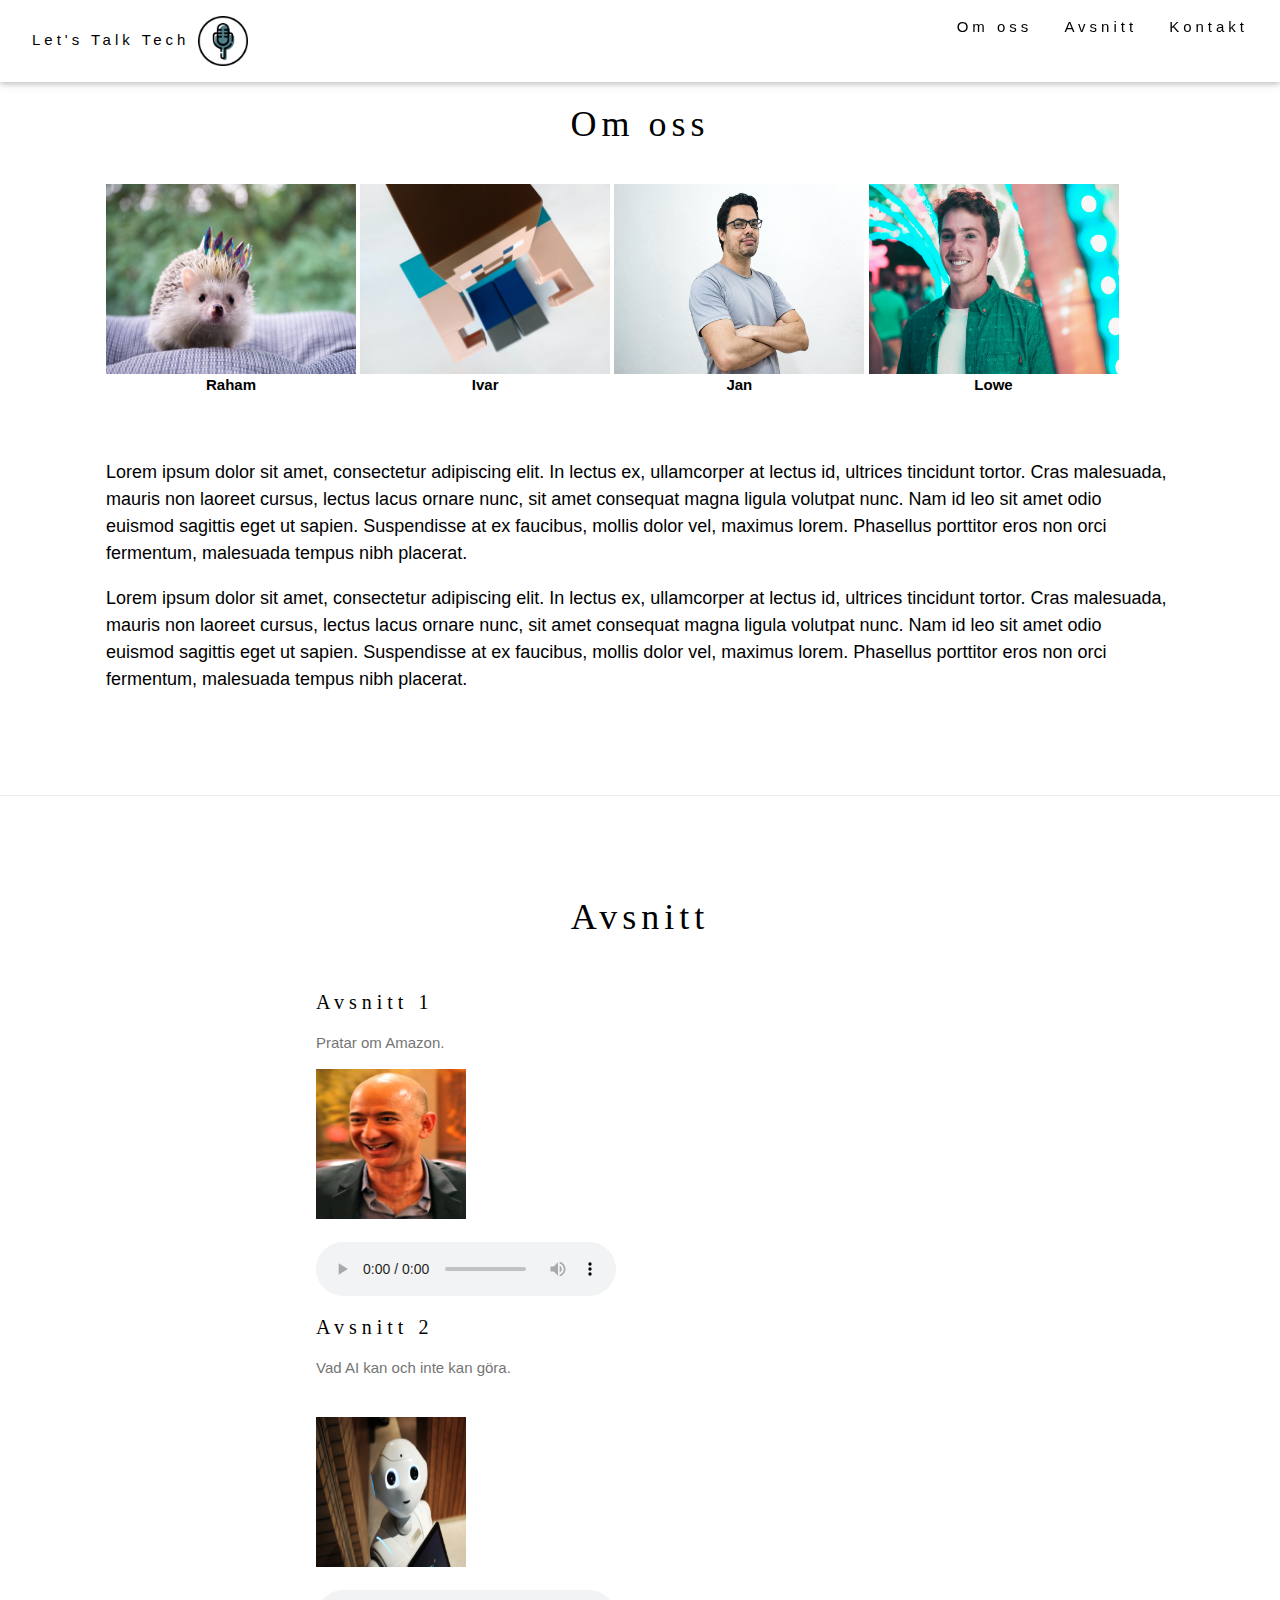
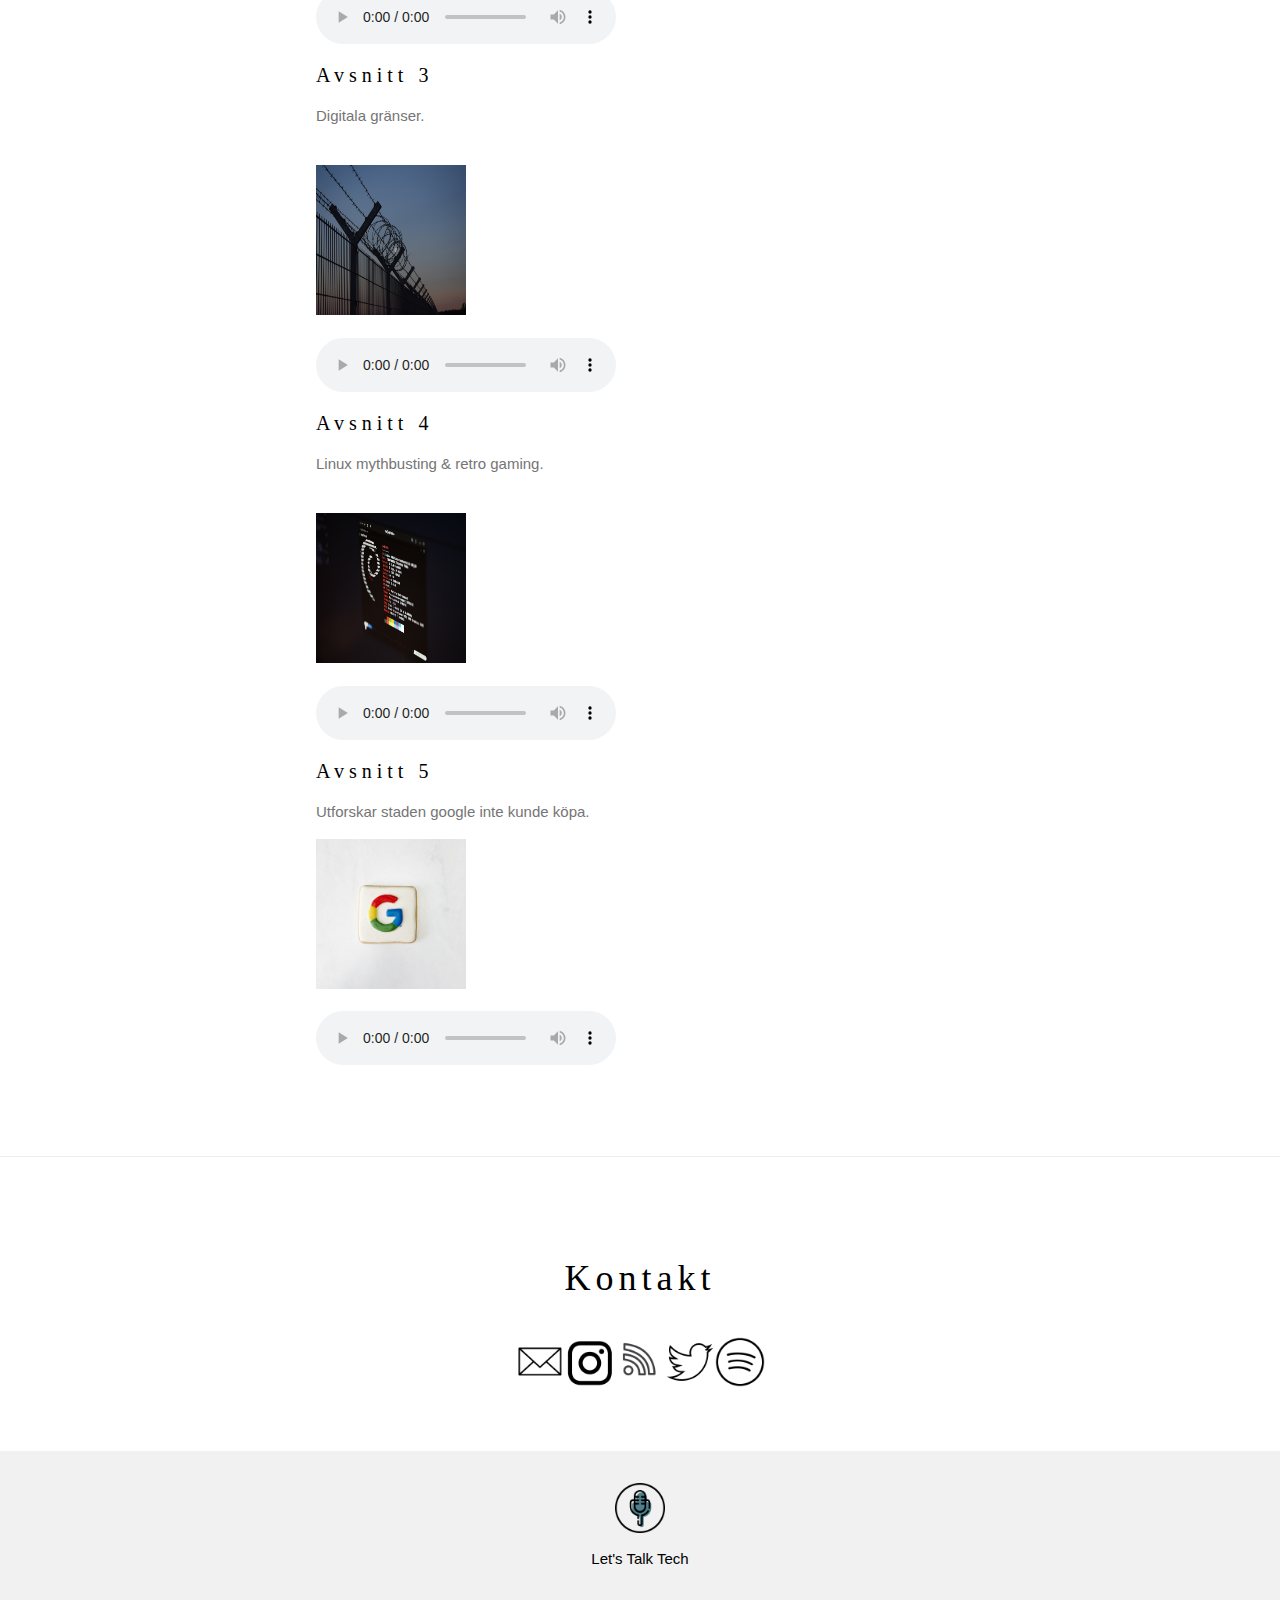
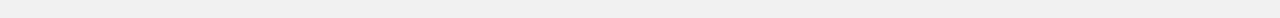
==== commit 18a87271: "la till ." ====
--- a/index.html
+++ b/index.html
@@ -68,7 +68,7 @@
   </div>
      
     <h4>Avsnitt 1</h4>
-    <p class="w3-text-grey">Pratar om Amazon</p>
+    <p class="w3-text-grey">Pratar om Amazon.</p>
     <img src="images/Jeff_Bezos'_iconic_laugh_(cropped).jpg" alt="Jeff bezoz" width="150" height="150"><br><br>
     <audio controls autoplay>
       <source src="amazonavsnitt.ogg" type="audio/ogg">
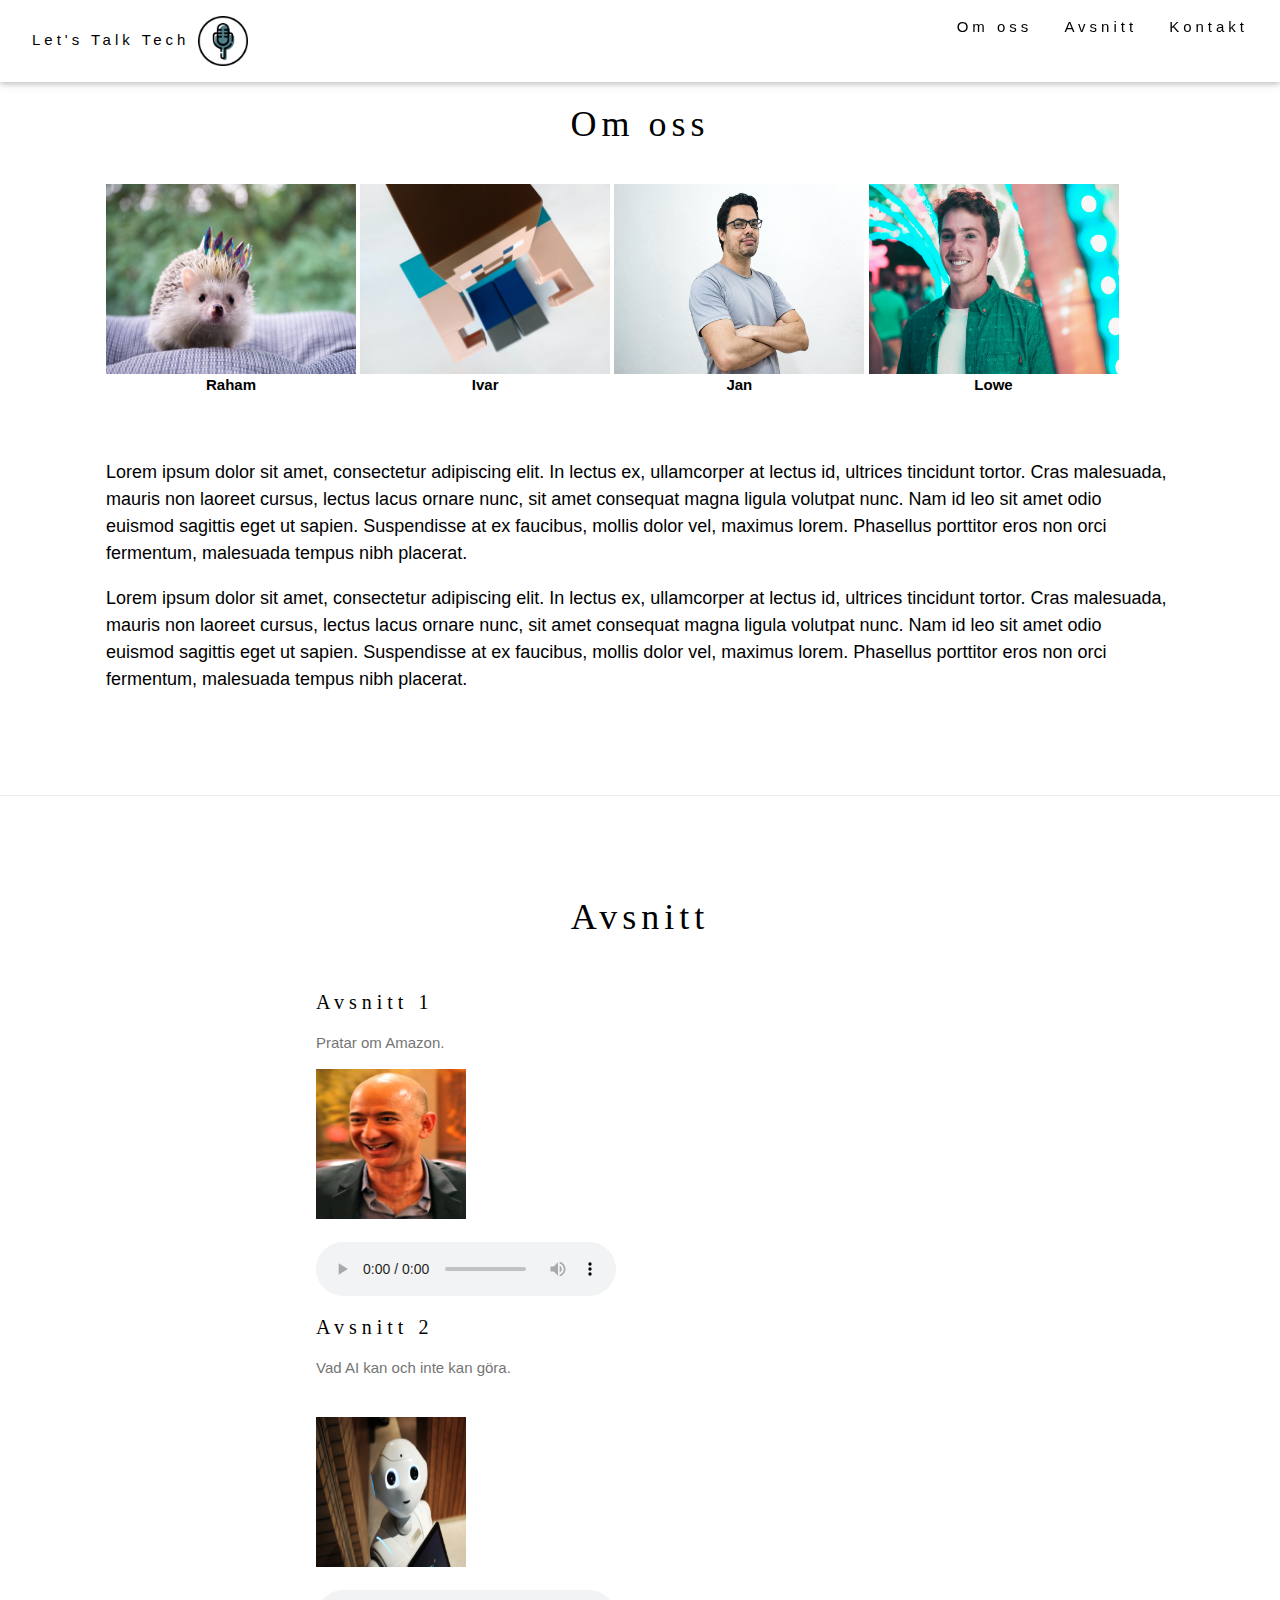
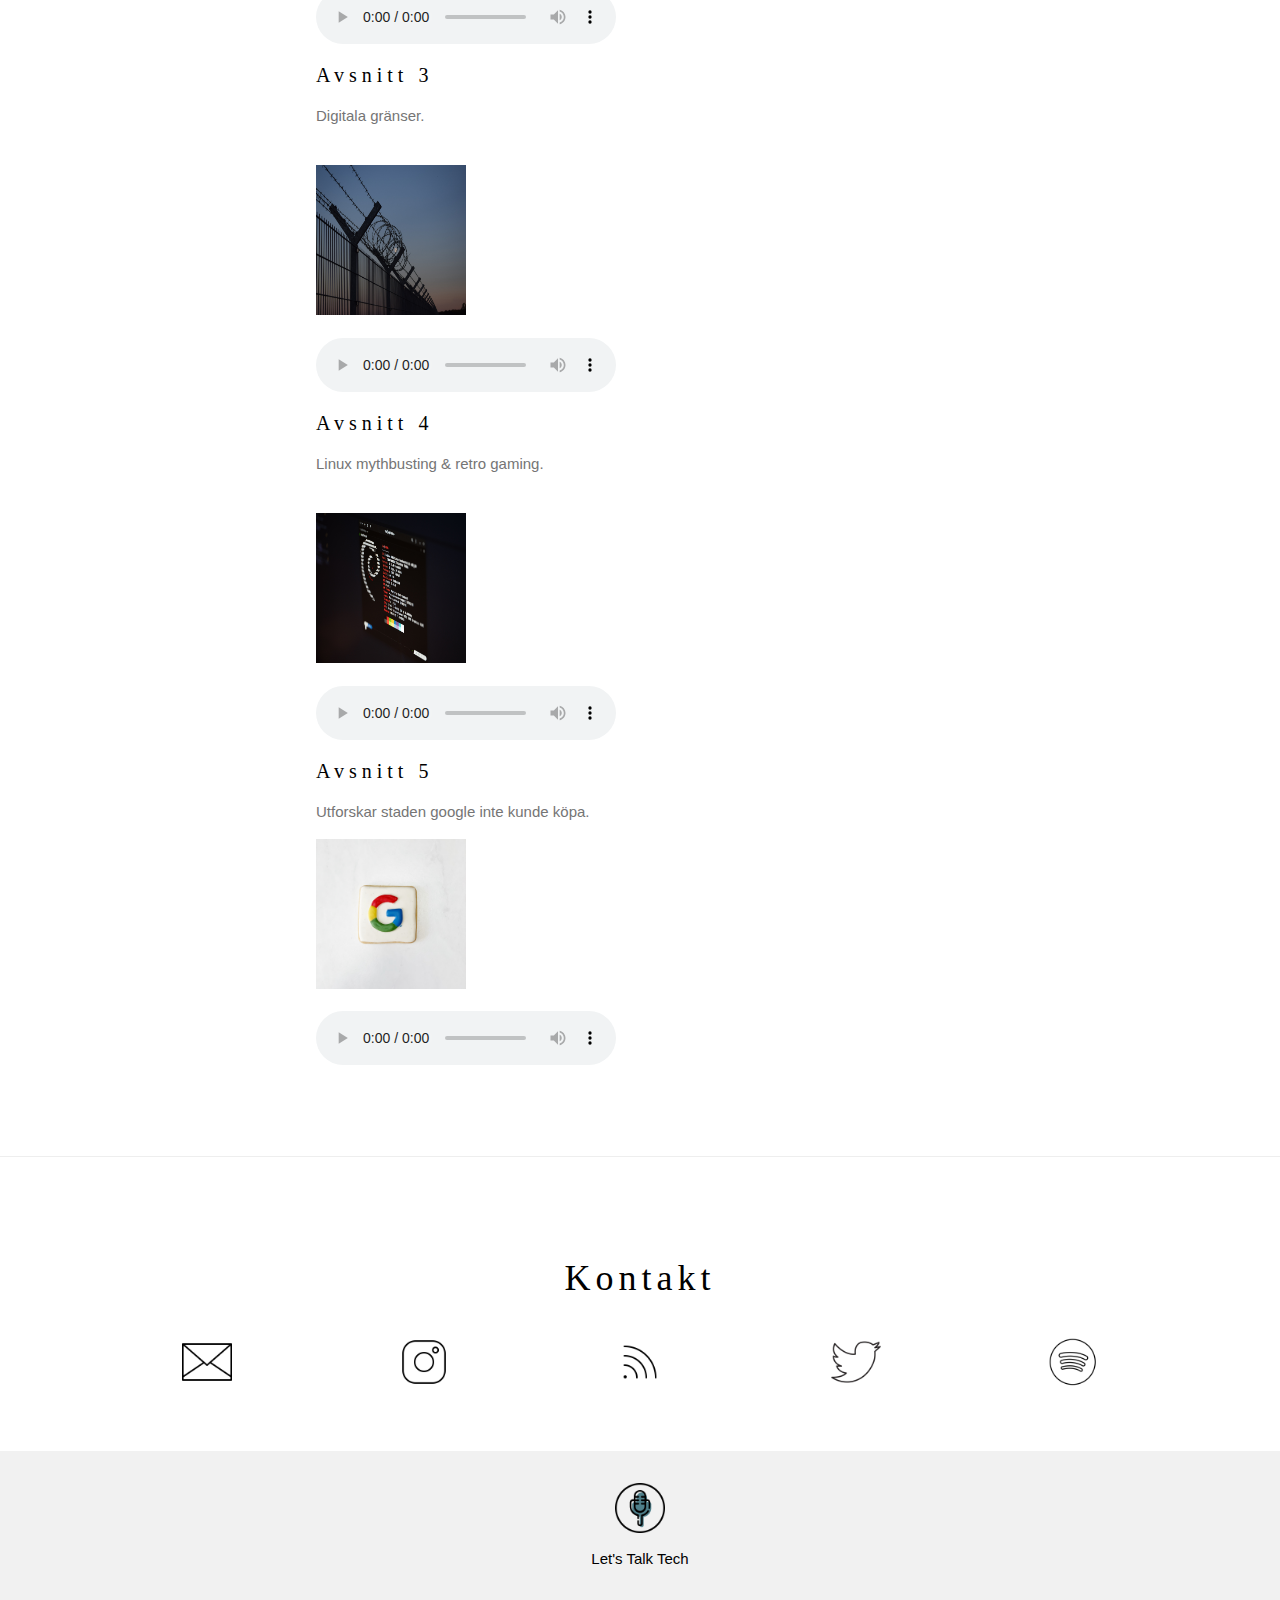
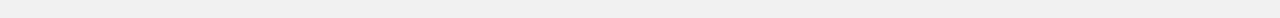
==== commit a2a908e4: "bytte iconer" ====
--- a/index.html
+++ b/index.html
@@ -110,7 +110,7 @@
     <h1 class="w3-center">Kontakt</h1><br>
     <div class="socialMedia">
       <a href="mailto:roger.nilsson@disroot.org">
-        <img src="images/email.png" alt="email" width="50" height="50">
+        <img src="images/mail.png" alt="email" width="50" height="50">
       </a>
 
       <a href="https://www.instagram.com/drdisrespect">
--- a/style.css
+++ b/style.css
@@ -35,4 +35,5 @@
 .socialMedia{
     display: flex;
     justify-content: center;
+    justify-content: space-evenly;
 }
